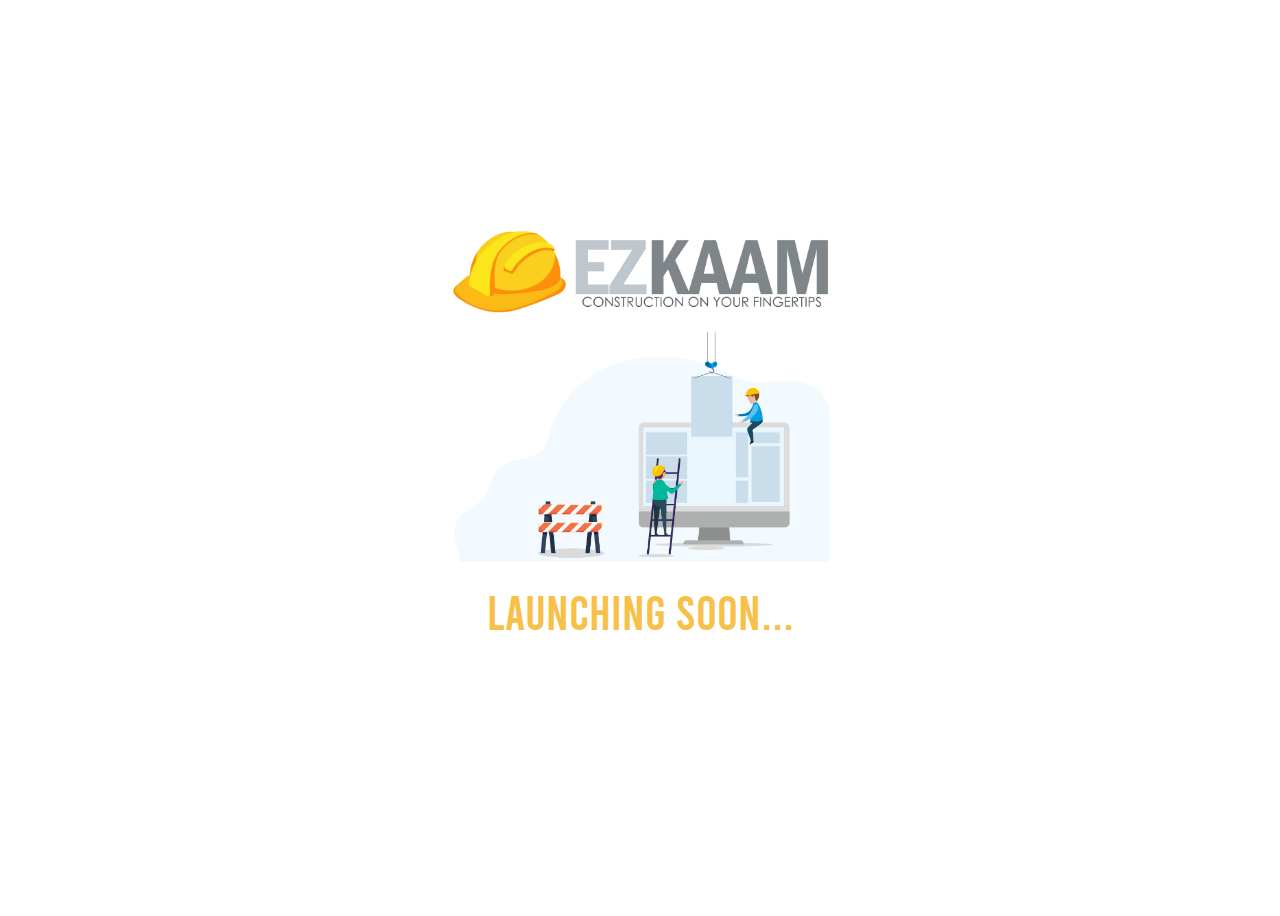
==== index.html @ 7b8a5055 "initial commit" ====
<!DOCTYPE html>
<html lang="en">
<head>
    <meta charset="UTF-8">
    <meta http-equiv="X-UA-Compatible" content="IE=edge">
    <meta name="viewport" content="width=device-width, initial-scale=1.0">
    <title>EzKaam</title>

    <link rel="stylesheet" href="style.css">
</head>
<body>
    <div class="container">
        <img class="logo" src="Resources/logo.jpg" alt="logo">
        <img class="construction" src="Resources/construction.gif" alt="Page Construction">
        <p class="LaunchingSoon" >Launching Soon...</p>
    </div>
</body>
</html>
---- style.css ----
*{
    box-sizing: border-box;
    overflow-y: hidden;
}
@font-face {
    font-family: "Bebas" ;
    src: url("Resources/Bebas-Regular.ttf");
}


.container
{
    height: 100vh;
    display: flex;
    flex-direction: column;
    flex-wrap: wrap;
    align-content: center;
    justify-content: center;
}

.logo{
    width: 30%;
    min-width: 250px;
    max-width: 700px;
    height: auto;
    margin-left: auto;
    margin-right: auto;
}

.construction{
    min-width: 250px;
    max-width: 700px;
    width: 30%;
    height: auto;
    margin-left: auto;
    margin-right: auto;
}

.LaunchingSoon{
    color: #f8c047;
    font-size: 1.5em;
    
    font-family: Bebas;
    margin-left: auto;
    margin-right: auto;
    margin-top: 1%;
}

@media only screen and (min-width : 320px) and (orientation: portrait) {
    .LaunchingSoon{
        color: #f8c047;
        font-size: 1.5em;
        
        font-family: Bebas;
        margin-left: auto;
        margin-right: auto;
        margin-top: 1%;
    }

}

@media only screen and (min-width : 360px) and (orientation: portrait) {
    .LaunchingSoon{
        color: #f8c047;
        font-size: 1.5em;
        
        font-family: Bebas;
        margin-left: auto;
        margin-right: auto;
        margin-top: 1%;
    }

}

@media only screen and (min-width : 1279px){
    .LaunchingSoon{
        color: #f8c047;
        font-size: 3em;
        
        font-family: Bebas;
        margin-left: auto;
        margin-right: auto;
        margin-top: 1%;
    }

}
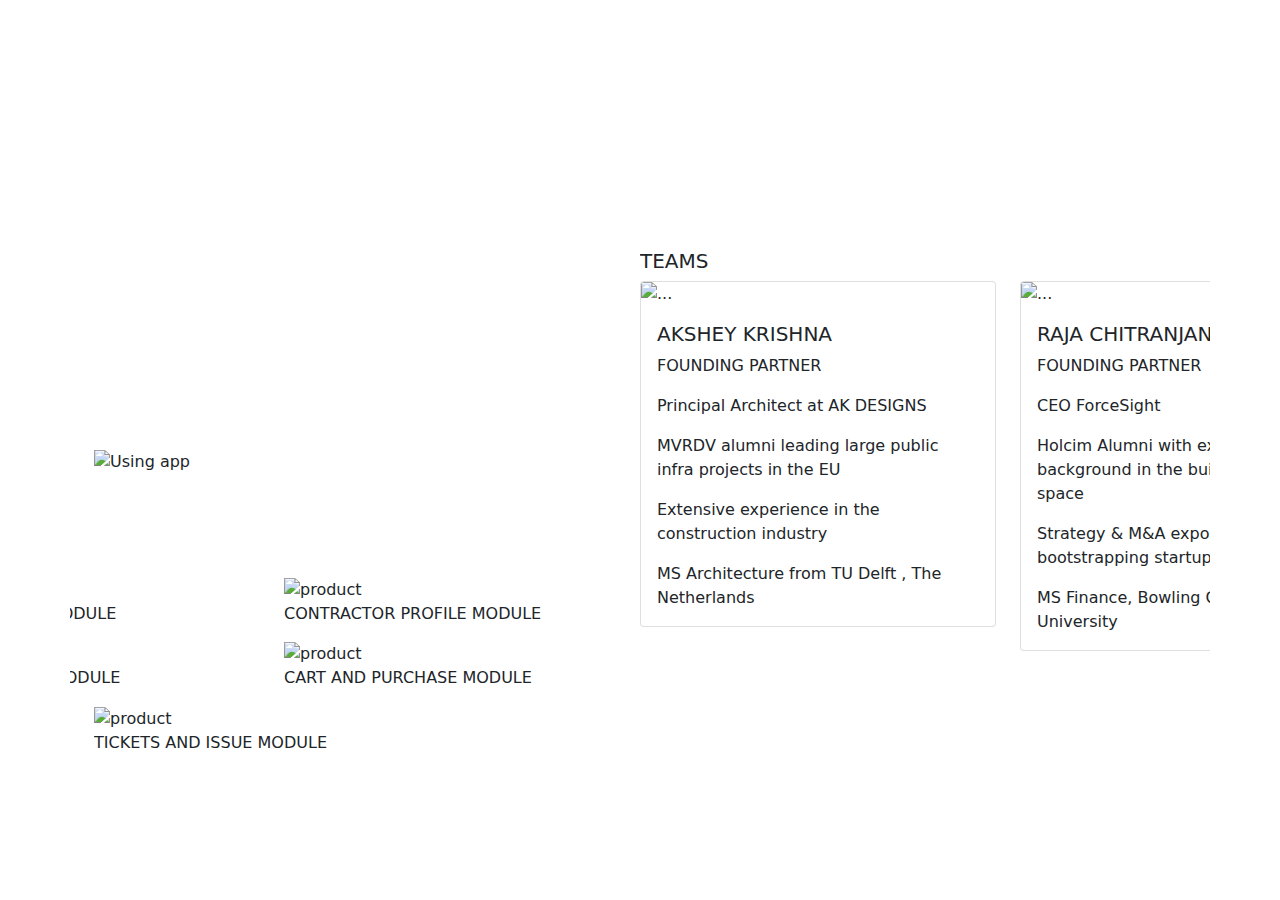
==== commit c5f35da0: "Update index.html" ====
--- a/index.html
+++ b/index.html
@@ -4,15 +4,173 @@
     <meta charset="UTF-8">
     <meta http-equiv="X-UA-Compatible" content="IE=edge">
     <meta name="viewport" content="width=device-width, initial-scale=1.0">
+
+    <link rel="icon" href="Resources/favicon.png" type="image/x-icon">
+
     <title>EzKaam</title>
 
     <link rel="stylesheet" href="style.css">
+
+    <link href="css/bootstrap.min.css" rel="stylesheet" >
+    <script src="js/bootstrap.bundle.min.js"></script>
+
 </head>
 <body>
-    <div class="container">
-        <img class="logo" src="Resources/logo.jpg" alt="logo">
-        <img class="construction" src="Resources/construction.gif" alt="Page Construction">
-        <p class="LaunchingSoon" >Launching Soon...</p>
+    <div class="container main">
+
+        <div class="row  section_1">
+            <div class="col">
+                <div class="logo_container">
+                    <img class="logo" src="Resources/logo.jpg" alt="logo">
+                </div>
+                <div class="container_img">
+                    <img class="construction" src="Resources/construction.gif" alt="Page Construction">
+                </div>
+                <p class="LaunchingSoon" >Currently in stealth mode</p>
+            </div>
+        </div>
+        
+        <div class="row vision section_2">
+            <div class="left col-12 col-sm-6 ">
+                <div class="title">
+                    <h5>VISION STATEMENT</h5>
+                </div>
+                <div class="content">   
+                    <p> <span>Marketplace</span>  that optimizes demand 
+                        and supply of key attributes - men, material & 
+                        machinery - in the <span> construction industry </span> 
+                    </p>
+                </div>
+            </div>
+            <div class="right col-12 col-sm-6 ">
+                <div class="image_container">
+                    <img class="img" src="Resources/vision1.jpg" alt="Using app">
+                </div>
+            </div>
+        </div>
+
+        <div class="row product section_3 ">
+            <div class="col-12 ">
+                <h5 class="title">THE PRODUCT</h5>
+            </div>
+            <div class="col col-lg-4">
+                <img src="Resources/product/1.jpg" alt="product">
+                <p>CATEGORY SELECTION MODULE</p>
+            </div>
+            <div class="col col-lg-4">
+                <img src="Resources/product/2.jpg" alt="product">
+                <p>LABOUR PROFILE MODULE</p>
+            </div>
+            <div class="col col-lg-4">
+                <img src="Resources/product/3.jpg" alt="product">
+                <p>CONTRACTOR PROFILE MODULE</p>
+            </div>
+            <div class="col col-lg-4">
+                <img src="Resources/product/4.jpg" alt="product">
+                <p>ATTENDANCE MODULE </p>
+            </div>
+            <div class="col col-lg-4">
+                <img src="Resources/product/5.jpg" alt="product">
+                <p>SITE CONDITIONS MODULE</p>
+            </div>
+            <div class="col col-lg-4">
+                <img src="Resources/product/6.jpg" alt="product">
+                <p>CART AND PURCHASE MODULE</p>
+            </div>
+            <div class="col col-lg-4 offset-lg-2">
+                <img src="Resources/product/7.jpg" alt="product">
+                <p>PROJECT MENU MODULE</p>
+            </div>
+            <div class="col col-lg-4 offset-lg-0">
+                <img src="Resources/product/8.jpg" alt="product">
+                <p>TICKETS AND ISSUE MODULE </p>
+            </div>
+            
+            
+        </div>
+
+        <div class="row team section_4 ">
+            <div class="col-12">
+                <h5 class="title">TEAMS</h5>
+            </div>
+            <div class="col-12 col-sm-6 col-lg-4">    
+                <div class="card team-1" >
+                    <img src="Resources/teams/2.jpg" class="card-img-top" alt="...">
+                    <div class="card-body">
+                        <h5 class="card-title">AKSHEY KRISHNA</h5>
+                        <p class="card-text">
+                            FOUNDING PARTNER
+                        </p>  
+                        <p class="card-text">
+                            Principal Architect at AK DESIGNS                            
+                        </p> 
+                        <p class="card-text">                            
+                            MVRDV alumni leading large public infra projects in the EU
+                        </p> 
+                        <p class="card-text">                            
+                            Extensive experience in the construction industry                            
+                        </p>    
+                        <p class="card-text">                          
+                            MS Architecture from TU Delft , The Netherlands
+                        </p>  
+                                         
+                    </div>
+                </div>
+            </div>
+            <div class="col-12 col-sm-6 col-lg-4">
+                <div class="card team-2" >
+                    <img src="Resources/teams/3.jpeg" class="card-img-top" alt="...">
+                    <div class="card-body">
+                        <h5 class="card-title">RAJA CHITRANJAN</h5>
+                        <p class="card-text">
+                            FOUNDING PARTNER
+                        </p>  
+                        <p class="card-text">
+                            CEO ForceSight                           
+                        </p> 
+                        <p class="card-text">                            
+                            Holcim Alumni with extensive background in 
+the building material space
+                        </p> 
+                        <p class="card-text">                            
+                            Strategy & M&A exposure, Expertise in 
+bootstrapping startup from Zero to One
+                        </p>    
+                        <p class="card-text">                          
+                            MS Finance, Bowling Green State University
+                        </p>  
+                                         
+                    </div>
+                </div>
+                
+            </div>
+            <div class="col-12 col-sm-6 offset-sm-3 col-lg-4 offset-lg-0">
+                <div class="card team-3" >
+                    <img src="Resources/teams/1.jpg" class="card-img-top" alt="...">
+                    <div class="card-body">
+                        <h5 class="card-title">SUNDAR NATARAJAN</h5>
+                        <p class="card-text">
+                            FOUNDING PARTNER
+                        </p>  
+                        <p class="card-text">
+                            Technology Leader at Tempus, Inc.
+                        </p> 
+                        <p class="card-text">                            
+                            Hands-on Technology experience at GE Healthcare and NCR 
+                        </p> 
+                        <p class="card-text">                            
+                            Good track record building sustainable products                            
+                        </p>    
+                        <p class="card-text">                          
+                            MS Computer Science , Univ of Central Florida MS Engineering Management, Northwestern
+                        </p>  
+                                         
+                    </div>
+                </div>
+                
+            </div>            
+        </div>
+        
     </div>
 </body>
 </html>